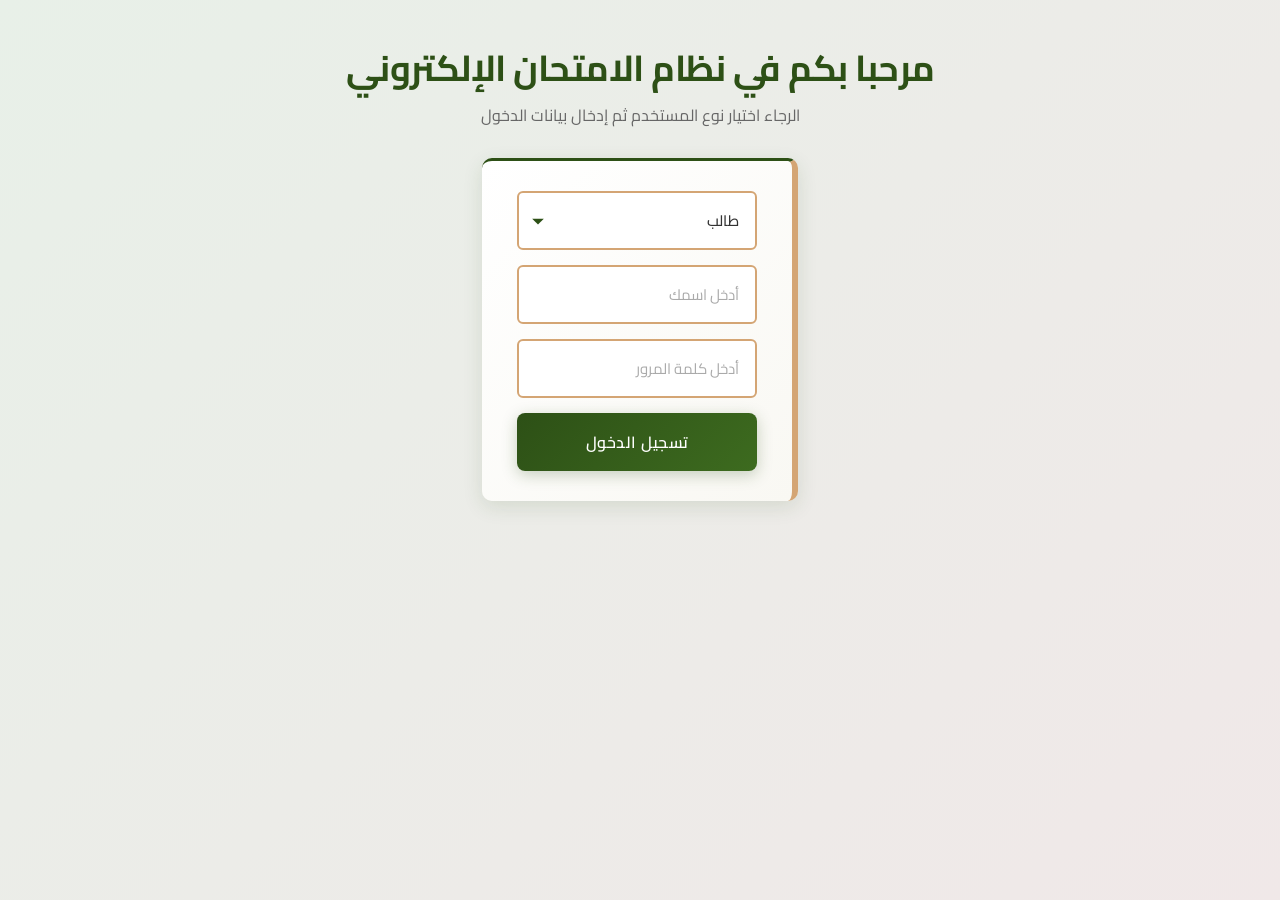
==== index.html @ 2025451b "Initial commit: Online Exam System Arabic RTL exam platform with three roles (Admin, Teacher, Studen" ====
<!DOCTYPE html>
<html lang="ar" dir="rtl">
<head>
    <meta charset="UTF-8">
    <meta name="viewport" content="width=device-width, initial-scale=1.0">
    <title>نظام الامتحان الإلكتروني</title>
    <link rel="preconnect" href="https://fonts.googleapis.com">
    <link href="https://fonts.googleapis.com/css2?family=Cairo:wght@400;600;700&display=swap" rel="stylesheet">
    <link rel="stylesheet" href="style.css">
    <script src="backend/api.js"></script>
</head>
<body>
    <h1 class="h1">مرحبا بكم في نظام الامتحان الإلكتروني</h1>
    <p class="paragraph">الرجاء اختيار نوع المستخدم ثم إدخال بيانات الدخول</p>
    <div class="dropdown-container">
        <select id="userType" class="dropdown-select dropdown-select-visible">
            <option value="طالب">طالب</option>
            <option value="مشرف">مشرف</option>
            <option value="معلم">معلم</option>
        </select>
        <br>
        <input id="userName" type="text" placeholder="أدخل اسمك" required class="name-input">
        <br>
        <input id="userPassword" type="password" placeholder="أدخل كلمة المرور" required class="password-input">
        <br>
        <button type="button" class="login-btn" onclick="login()">تسجيل الدخول</button>
    </div>
    <script>
        async function login() {
            const userType = document.getElementById('userType').value;
            const userName = document.getElementById('userName').value.trim();
            const userPassword = document.getElementById('userPassword').value;
            const btn = document.querySelector('.login-btn');

            if (!userName || !userPassword) {
                alert('الرجاء إدخال الاسم وكلمة المرور');
                return;
            }

            btn.textContent = 'جارٍ التحقق...';
            btn.disabled = true;

            try {
                const res = await API.login(userType, userName, userPassword);
                if (!res.success) {
                    alert(res.message || 'خطأ في تسجيل الدخول');
                    return;
                }

                localStorage.setItem('authToken',    res.data.token);
                localStorage.setItem('currentUser',  JSON.stringify(res.data.user));

                const role = res.data.user.role;
                if (role === 'admin')   { localStorage.setItem('adminLoggedIn', 'true'); window.location.href = 'admin.html'; }
                else if (role === 'teacher') window.location.href = 'teacher.html';
                else                         window.location.href = 'student2.html';

            } catch (e) {
                alert(e.message);
            } finally {
                btn.textContent = 'تسجيل الدخول';
                btn.disabled = false;
            }
        }
    </script>
</body>
</html>
---- style.css ----
/* ============================================================
   Online Exam System — Unified Stylesheet
   ============================================================ */

/* ── 1. CSS Variables + Reset ─────────────────────────────── */
:root {
  --green: #2d5016;
  --green-light: #3d6b1f;
  --green-bg: #eef3ea;
  --tan: #d4a574;
  --tan-dark: #c89560;
  --bg: linear-gradient(135deg, #e8f0e8 0%, #f0e8e8 100%);
  --card-bg: linear-gradient(135deg, #fff 0%, #f9f8f3 100%);
  --card-flat: #f9f8f3;
  --text: #2d2d2d;
  --text-light: #666;
  --text-muted: #999;
  --danger: #dc3545;
  --danger-dark: #c82333;
  --success: #28a745;
  --success-bg: #d4edda;
  --success-text: #155724;
  --danger-bg: #f8d7da;
  --danger-text: #721c24;
  --border: #eee;
  --radius-card: 10px;
  --radius-btn: 8px;
  --radius-input: 6px;
  --shadow: 0 6px 20px rgba(45, 80, 22, 0.12);
  --shadow-hover: 0 10px 30px rgba(45, 80, 22, 0.18);
  --shadow-btn: 0 4px 15px rgba(45, 80, 22, 0.25);
  --transition: all 0.3s ease;
}

*,
*::before,
*::after {
  box-sizing: border-box;
  margin: 0;
  padding: 0;
}

/* ── 2. Typography ────────────────────────────────────────── */
body {
  font-family: "Cairo", sans-serif;
  direction: rtl;
  background: var(--bg);
  background-attachment: fixed;
  min-height: 100vh;
  padding: 40px 20px;
  color: var(--text);
  line-height: 1.6;
}

h1, h2, h3, h4, h5, h6 {
  font-family: "Cairo", sans-serif;
  color: var(--green);
  font-weight: 700;
}

.h1 {
  text-align: center;
  font-size: 36px;
  margin-bottom: 5px;
  letter-spacing: -0.5px;
  color: var(--green);
}

.paragraph {
  font-size: 16px;
  color: var(--text-light);
  text-align: center;
  margin-bottom: 30px;
}

a {
  text-decoration: none;
  color: inherit;
}

/* ── 3. Layout ────────────────────────────────────────────── */
.container {
  width: 100%;
  max-width: 800px;
  margin: 0 auto;
  display: flex;
  flex-direction: column;
}

.box {
  max-width: 900px;
  width: 100%;
  margin: 0 auto 30px;
  padding: 30px 35px;
  background: var(--card-bg);
  border-radius: var(--radius-card);
  box-shadow: var(--shadow);
  border-right: 6px solid var(--tan);
  border-top: 3px solid var(--green);
  transition: var(--transition);
  overflow-x: auto;
}

.box:hover {
  box-shadow: var(--shadow-hover);
  transform: translateY(-3px);
}

.dropdown-container {
  margin: 30px auto;
  width: fit-content;
  padding: 30px 35px;
  background: var(--card-bg);
  border-radius: var(--radius-card);
  box-shadow: var(--shadow);
  border-right: 6px solid var(--tan);
  border-top: 3px solid var(--green);
  transition: var(--transition);
}

.dropdown-container:hover {
  box-shadow: var(--shadow-hover);
  transform: translateY(-3px);
}

.card {
  width: 80%;
  max-width: 900px;
  margin: 0 auto 30px;
  background: #fff;
  border-radius: 14px;
  padding: 40px;
  box-shadow: 0 20px 40px rgba(0, 0, 0, 0.1);
  border-right: 6px solid var(--tan);
}

.row {
  display: flex;
  gap: 12px;
  flex-wrap: wrap;
  margin-bottom: 15px;
  width: 100%;
}

.group {
  flex: 1;
  min-width: 150px;
}

h2 {
  color: var(--green);
  margin-top: 0;
  margin-bottom: 20px;
  font-weight: 600;
  font-size: 20px;
  border-bottom: 2px solid var(--tan);
  padding-bottom: 10px;
}

h3 {
  color: var(--green);
  font-size: 18px;
  margin: 0 0 16px;
}

/* ── 4. Form Elements ─────────────────────────────────────── */
label {
  display: block;
  margin-bottom: 6px;
  font-weight: 600;
  color: #333;
  font-size: 14px;
}

input,
select,
textarea {
  width: 100%;
  padding: 12px 15px;
  font-size: 15px;
  font-family: "Cairo", sans-serif;
  border: 2px solid var(--tan);
  border-radius: var(--radius-input);
  background-color: #fff;
  color: #333;
  transition: var(--transition);
}

input:hover,
select:hover,
textarea:hover {
  border-color: var(--green);
  box-shadow: 0 3px 10px rgba(212, 165, 116, 0.2);
}

input:focus,
select:focus,
textarea:focus {
  outline: none;
  border-color: var(--green);
  box-shadow: 0 0 12px rgba(45, 80, 22, 0.3);
}

input::placeholder,
textarea::placeholder {
  color: #aaa;
}

select {
  appearance: none;
  cursor: pointer;
  background-image: url("data:image/svg+xml,%3Csvg xmlns='http://www.w3.org/2000/svg' width='14' height='14' viewBox='0 0 12 12'%3E%3Cpath fill='%232d5016' d='M6 9L1 4h10z'/%3E%3C/svg%3E");
  background-repeat: no-repeat;
  background-position: left 12px center;
  padding-left: 40px;
}

select option {
  color: #333;
}

/* Login-page specific inputs */
.name-input,
.password-input {
  width: 240px;
  padding: 13px 16px;
  margin-bottom: 15px;
  font-size: 15px;
  border-radius: var(--radius-input);
  border: 2px solid var(--tan);
  background-color: #fff;
  color: #333;
  transition: var(--transition);
}

.dropdown-select {
  width: 100%;
  padding: 13px 16px;
  font-size: 15px;
  border: 2px solid var(--tan);
  border-radius: var(--radius-input);
  background-color: #fff;
  color: transparent;
  cursor: pointer;
  appearance: none;
  background-image: url("data:image/svg+xml,%3Csvg xmlns='http://www.w3.org/2000/svg' width='14' height='14' viewBox='0 0 12 12'%3E%3Cpath fill='%232d5016' d='M6 9L1 4h10z'/%3E%3C/svg%3E");
  background-repeat: no-repeat;
  background-position: left 12px center;
  padding-left: 40px;
  font-weight: 500;
  transition: var(--transition);
  margin-bottom: 15px;
}

.dropdown-select:hover {
  border-color: var(--green);
  background-color: var(--card-flat);
  box-shadow: 0 3px 10px rgba(212, 165, 116, 0.2);
}

.dropdown-select:focus {
  outline: none;
  border-color: var(--green);
  box-shadow: 0 0 12px rgba(45, 80, 22, 0.3);
  background-color: #fff;
  color: #333;
}

.dropdown-select option {
  color: #333;
}

.dropdown-select-visible {
  color: #333 !important;
}

.form-group {
  margin-bottom: 15px;
}

.form-section {
  margin-bottom: 20px;
}

/* ── 5. Buttons ───────────────────────────────────────────── */
.btn {
  padding: 12px 20px;
  font-size: 16px;
  font-weight: 600;
  font-family: "Cairo", sans-serif;
  border-radius: var(--radius-btn);
  border: none;
  background: linear-gradient(135deg, var(--green) 0%, var(--green-light) 100%);
  color: #fff;
  cursor: pointer;
  transition: var(--transition);
  box-shadow: var(--shadow-btn);
  letter-spacing: 0.5px;
  display: inline-block;
}

.btn:hover {
  background: linear-gradient(135deg, var(--green-light) 0%, var(--green) 100%);
  box-shadow: 0 6px 20px rgba(45, 80, 22, 0.35);
  transform: translateY(-2px);
}

.btn:active {
  transform: translateY(0);
  box-shadow: 0 2px 8px rgba(45, 80, 22, 0.25);
}

.btn.primary {
  display: block;
  margin: 30px auto 0;
}

.btn.ghost {
  background: #fff;
  border: 2px solid var(--tan);
  color: var(--green);
  box-shadow: none;
  margin-inline-start: 8px;
}

.btn.ghost:hover {
  background-color: var(--card-flat);
  border-color: var(--green);
  box-shadow: 0 3px 10px rgba(45, 80, 22, 0.12);
}

.btn.secondary {
  background: var(--tan);
  color: #fff;
}

.btn.delete {
  padding: 8px 14px;
  font-size: 13px;
  background: var(--danger);
  box-shadow: none;
}

.btn.delete:hover {
  background: var(--danger-dark);
  box-shadow: 0 3px 10px rgba(220, 53, 69, 0.3);
}

.btn.back {
  margin-top: 20px;
  padding: 10px 20px;
  font-size: 15px;
}

.login-btn {
  width: 240px;
  padding: 14px 20px;
  font-size: 16px;
  font-weight: 600;
  font-family: "Cairo", sans-serif;
  border-radius: var(--radius-btn);
  border: none;
  background: linear-gradient(135deg, var(--green) 0%, var(--green-light) 100%);
  color: #fff;
  cursor: pointer;
  transition: var(--transition);
  box-shadow: var(--shadow-btn);
  letter-spacing: 0.5px;
}

.login-btn:hover {
  background: linear-gradient(135deg, var(--green-light) 0%, var(--green) 100%);
  box-shadow: 0 6px 20px rgba(45, 80, 22, 0.35);
  transform: translateY(-2px);
}

.login-btn:active {
  transform: translateY(0);
  box-shadow: 0 2px 8px rgba(45, 80, 22, 0.25);
}

.action-btn {
  padding: 12px 30px;
  font-size: 15px;
  font-weight: 600;
  font-family: "Cairo", sans-serif;
  border-radius: var(--radius-btn);
  border: 2px solid var(--tan);
  background-color: #fff;
  color: var(--green);
  cursor: pointer;
  transition: var(--transition);
  letter-spacing: 0.3px;
}

.action-btn:active {
  transform: translateY(0);
}

.exam-btn {
  background-color: var(--tan);
  color: #fff;
}

.exam-btn:hover {
  background-color: var(--tan-dark);
  border-color: var(--green);
  box-shadow: 0 4px 12px rgba(212, 165, 116, 0.3);
  transform: translateY(-2px);
}

.result-btn {
  background-color: #fff;
  color: var(--green);
  border-color: var(--tan);
}

.result-btn:hover {
  background-color: var(--card-flat);
  border-color: var(--green);
  box-shadow: 0 4px 12px rgba(45, 80, 22, 0.15);
  transform: translateY(-2px);
}

.actions-container {
  display: flex;
  gap: 20px;
  justify-content: center;
  margin-top: 30px;
  flex-wrap: wrap;
}

.buttons-row {
  display: flex;
  gap: 8px;
  flex-wrap: wrap;
  margin-top: 15px;
}

.btn-small {
  padding: 8px 12px;
  font-size: 13px;
  background: var(--danger);
  color: #fff;
  border: none;
  border-radius: 5px;
  cursor: pointer;
  transition: var(--transition);
  font-family: "Cairo", sans-serif;
}

.btn-small:hover {
  background: var(--danger-dark);
}

/* ── 6. Tables ────────────────────────────────────────────── */
table {
  width: 100%;
  border-collapse: collapse;
  margin-top: 15px;
  font-size: 14px;
}

th,
td {
  padding: 10px 8px;
  text-align: right;
  border-bottom: 1px solid var(--border);
  color: #333;
  word-wrap: break-word;
}

th {
  background: var(--card-flat);
  color: var(--green);
  font-weight: 600;
  border-bottom: 2px solid var(--tan);
  font-size: 13px;
}

tbody tr:hover {
  background: #f4f9f0;
}

tbody tr:nth-child(even) {
  background: #fafaf7;
}

tbody tr:nth-child(even):hover {
  background: #f4f9f0;
}

/* ── 7. Components ────────────────────────────────────────── */

/* Status badges */
.status {
  padding: 6px 12px;
  border-radius: 20px;
  font-size: 12px;
  font-weight: 600;
  display: inline-block;
}

.status.active {
  background: var(--success-bg);
  color: var(--success-text);
}

.status.inactive {
  background: var(--danger-bg);
  color: var(--danger-text);
}

/* Messages */
.msg {
  padding: 12px;
  border-radius: var(--radius-input);
  margin: 15px 0;
  display: none;
  font-size: 14px;
  font-weight: 500;
  border-right: 4px solid;
}

.msg.success {
  background: var(--success-bg);
  color: var(--success-text);
  border-right-color: var(--success);
}

.msg.error {
  background: var(--danger-bg);
  color: var(--danger-text);
  border-right-color: var(--danger);
}

.notice {
  display: none;
  padding: 10px;
  border-radius: var(--radius-input);
  font-size: 14px;
  font-weight: 600;
  margin-top: 12px;
}

/* Question items (teacher.html builder) */
.question-item {
  background-color: var(--card-flat);
  padding: 15px;
  border-radius: var(--radius-input);
  border-right: 4px solid var(--tan);
  margin-bottom: 15px;
}

.question-item p {
  margin: 8px 0;
  color: #333;
  font-size: 14px;
  text-align: right;
}

.question-item ul {
  margin: 10px 0;
  padding-right: 20px;
  list-style-position: inside;
}

.question-item li {
  color: #555;
  font-size: 14px;
  margin: 5px 0;
}

/* Question display (add-questions.html) */
.question-display {
  background-color: var(--card-flat);
  padding: 18px;
  border-radius: 8px;
  border-right: 5px solid var(--green);
  margin-bottom: 15px;
  box-shadow: 0 2px 8px rgba(0, 0, 0, 0.08);
}

.question-display .q-number {
  color: var(--green);
  font-weight: 700;
  font-size: 16px;
  margin-bottom: 8px;
}

.question-display .q-text {
  color: #333;
  margin: 8px 0;
  line-height: 1.6;
}

.question-display .q-type {
  color: var(--text-light);
  font-size: 13px;
  margin: 8px 0;
}

.question-display .q-answer {
  background: #fff;
  padding: 10px 12px;
  border-radius: var(--radius-input);
  margin: 10px 0;
  border-right: 3px solid var(--green);
}

.question-display .answer-label {
  color: var(--green);
  font-weight: 600;
  font-size: 14px;
}

.question-display .answer-value {
  color: #333;
  margin-top: 4px;
}

/* Score circle (results.html) */
.result-box {
  max-width: 500px;
  margin: 40px auto;
  text-align: center;
}

.score-circle {
  width: 160px;
  height: 160px;
  border-radius: 50%;
  border: 8px solid var(--green);
  display: flex;
  flex-direction: column;
  align-items: center;
  justify-content: center;
  margin: 30px auto;
  background: var(--card-flat);
}

.score-percent {
  font-size: 42px;
  font-weight: 700;
  color: var(--green);
}

.score-fraction {
  font-size: 16px;
  color: var(--text-light);
  margin-top: 4px;
}

.badge {
  display: inline-block;
  padding: 8px 24px;
  border-radius: 20px;
  font-size: 18px;
  font-weight: 700;
  margin: 10px 0 20px;
}

.badge.pass {
  background: var(--success-bg);
  color: var(--success-text);
}

.badge.fail {
  background: var(--danger-bg);
  color: var(--danger-text);
}

.meta {
  color: #555;
  font-size: 15px;
  margin: 6px 0;
}

/* Timer (go to exam.html) */
#timer {
  font-size: 18px;
  color: var(--green);
  font-weight: 600;
  margin-bottom: 20px;
  text-align: center;
}

/* Video preview (go to exam.html) */
#videoPreview {
  width: 160px;
  height: 120px;
  position: fixed;
  top: 10px;
  left: 10px;
  border: 2px solid var(--green);
  border-radius: var(--radius-input);
  z-index: 1000;
}

/* Warning banner (go to exam.html) */
#warnBanner {
  display: none;
  position: fixed;
  top: 0;
  left: 0;
  right: 0;
  z-index: 9999;
  background: var(--danger);
  color: #fff;
  text-align: center;
  font-size: 18px;
  font-weight: 700;
  padding: 14px;
  letter-spacing: 0.5px;
}

/* Student count label */
.student-count {
  color: var(--green);
  font-weight: 600;
  font-size: 16px;
  margin-bottom: 15px;
}

/* Question form (teacher.html) */
.question-form {
  background-color: var(--card-flat);
  padding: 20px;
  border-radius: 8px;
  margin-bottom: 20px;
}

/* Teacher container */
.teacher-container {
  max-width: 700px;
}

/* Questions list */
#questionsList {
  list-style: none;
  padding: 0;
  margin-top: 20px;
}

.list {
  margin-top: 15px;
}

/* Horizontal rule */
hr {
  border: none;
  height: 1px;
  background: #ddd;
  margin: 30px 0;
}

/* ── 8. Page-Specific ─────────────────────────────────────── */

/* Admin grid (admin.html) */
.admin-container {
  max-width: 1000px;
  margin: 0 auto;
}

.admin-grid {
  display: grid;
  grid-template-columns: repeat(auto-fit, minmax(280px, 1fr));
  gap: 25px;
  margin-bottom: 40px;
}

.admin-card {
  background: var(--card-bg);
  padding: 30px;
  border-radius: var(--radius-card);
  box-shadow: var(--shadow);
  border-right: 6px solid var(--tan);
  border-top: 3px solid var(--green);
  transition: var(--transition);
  text-align: center;
  cursor: pointer;
}

.admin-card:hover {
  box-shadow: var(--shadow-hover);
  transform: translateY(-5px);
}

.admin-card h2 {
  font-size: 22px;
  margin: 15px 0 10px;
  border-bottom: none;
  padding-bottom: 0;
}

.admin-card p {
  color: var(--text-light);
  font-size: 14px;
  margin: 0 0 20px;
  text-align: center;
}

.admin-card .icon {
  font-size: 48px;
  margin: 10px 0;
}

.admin-card .btn {
  width: 100%;
  padding: 12px;
}

/* Exam info banner (manage-exams.html) */
.exam-info-banner {
  background: var(--green-bg);
  padding: 12px 16px;
  border-radius: 8px;
  margin-bottom: 16px;
  font-size: 14px;
  color: var(--green);
  font-weight: 600;
}

/* Session log entry (mange-user.html) */
.log-entry {
  background: var(--card-flat);
  border-right: 4px solid var(--green);
  border-radius: 8px;
  padding: 16px;
  margin-bottom: 14px;
}

.log-entry-header {
  display: flex;
  justify-content: space-between;
  flex-wrap: wrap;
  gap: 8px;
}

.log-entry-details {
  margin-top: 10px;
  font-size: 14px;
  display: flex;
  gap: 24px;
  flex-wrap: wrap;
}

/* ── 9. Utilities ─────────────────────────────────────────── */
.hidden {
  display: none;
}

.center {
  text-align: center;
}

/* ── 10. Responsive ───────────────────────────────────────── */
@media (max-width: 768px) {
  body {
    padding: 20px 12px;
  }

  .h1 {
    font-size: 28px;
  }

  .box {
    padding: 20px 18px;
  }

  .card {
    width: 95%;
    padding: 25px;
  }

  .dropdown-container {
    padding: 20px 18px;
    margin: 20px auto;
  }

  .name-input,
  .password-input,
  .login-btn {
    width: 100%;
  }

  .row {
    flex-direction: column;
  }

  .group {
    min-width: 100%;
  }

  .actions-container {
    flex-direction: column;
    align-items: center;
  }

  .action-btn {
    width: 100%;
    max-width: 280px;
  }

  .admin-grid {
    grid-template-columns: 1fr;
    gap: 16px;
  }

  table {
    font-size: 12px;
  }

  th,
  td {
    padding: 8px 4px;
  }

  .buttons-row {
    justify-content: center;
  }

  .score-circle {
    width: 130px;
    height: 130px;
  }

  .score-percent {
    font-size: 34px;
  }
}
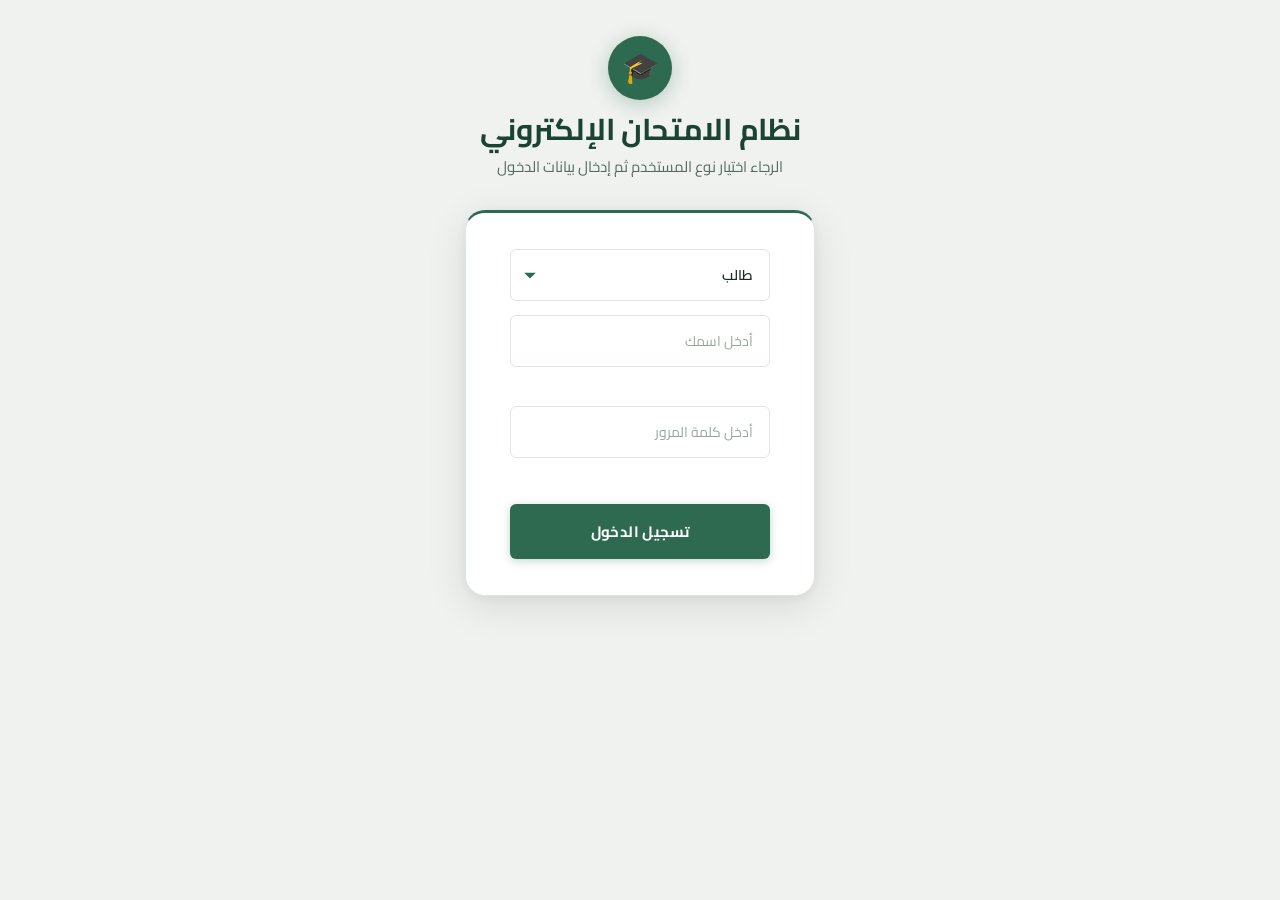
==== commit d87ef319: "Improve overall UI and fix teacher.html tab bugs UI redesign (style.css, index.html, admin.html, stu" ====
--- a/index.html
+++ b/index.html
@@ -1,67 +1,96 @@
-<!DOCTYPE html>
-<html lang="ar" dir="rtl">
-<head>
-    <meta charset="UTF-8">
-    <meta name="viewport" content="width=device-width, initial-scale=1.0">
-    <title>نظام الامتحان الإلكتروني</title>
-    <link rel="preconnect" href="https://fonts.googleapis.com">
-    <link href="https://fonts.googleapis.com/css2?family=Cairo:wght@400;600;700&display=swap" rel="stylesheet">
-    <link rel="stylesheet" href="style.css">
-    <script src="backend/api.js"></script>
-</head>
-<body>
-    <h1 class="h1">مرحبا بكم في نظام الامتحان الإلكتروني</h1>
-    <p class="paragraph">الرجاء اختيار نوع المستخدم ثم إدخال بيانات الدخول</p>
-    <div class="dropdown-container">
-        <select id="userType" class="dropdown-select dropdown-select-visible">
-            <option value="طالب">طالب</option>
-            <option value="مشرف">مشرف</option>
-            <option value="معلم">معلم</option>
-        </select>
-        <br>
-        <input id="userName" type="text" placeholder="أدخل اسمك" required class="name-input">
-        <br>
-        <input id="userPassword" type="password" placeholder="أدخل كلمة المرور" required class="password-input">
-        <br>
-        <button type="button" class="login-btn" onclick="login()">تسجيل الدخول</button>
-    </div>
-    <script>
-        async function login() {
-            const userType = document.getElementById('userType').value;
-            const userName = document.getElementById('userName').value.trim();
-            const userPassword = document.getElementById('userPassword').value;
-            const btn = document.querySelector('.login-btn');
-
-            if (!userName || !userPassword) {
-                alert('الرجاء إدخال الاسم وكلمة المرور');
-                return;
-            }
-
-            btn.textContent = 'جارٍ التحقق...';
-            btn.disabled = true;
-
-            try {
-                const res = await API.login(userType, userName, userPassword);
-                if (!res.success) {
-                    alert(res.message || 'خطأ في تسجيل الدخول');
-                    return;
-                }
-
-                localStorage.setItem('authToken',    res.data.token);
-                localStorage.setItem('currentUser',  JSON.stringify(res.data.user));
-
-                const role = res.data.user.role;
-                if (role === 'admin')   { localStorage.setItem('adminLoggedIn', 'true'); window.location.href = 'admin.html'; }
-                else if (role === 'teacher') window.location.href = 'teacher.html';
-                else                         window.location.href = 'student2.html';
-
-            } catch (e) {
-                alert(e.message);
-            } finally {
-                btn.textContent = 'تسجيل الدخول';
-                btn.disabled = false;
-            }
-        }
-    </script>
-</body>
-</html>
+<!DOCTYPE html>
+<html lang="ar" dir="rtl">
+<head>
+    <meta charset="UTF-8">
+    <meta name="viewport" content="width=device-width, initial-scale=1.0">
+    <title>نظام الامتحان الإلكتروني</title>
+    <link rel="preconnect" href="https://fonts.googleapis.com">
+    <link href="https://fonts.googleapis.com/css2?family=Cairo:wght@400;600;700&display=swap" rel="stylesheet">
+    <link rel="stylesheet" href="style.css">
+    <script src="backend/api.js"></script>
+</head>
+<body>
+    <!-- First-run seed notification (shown once, auto-hides) -->
+    <div id="seedBanner" style="display:none;background:#d4edda;color:#155724;border:1px solid #c3e6cb;
+         border-radius:8px;padding:14px 20px;margin:0 auto 18px;max-width:480px;
+         font-size:15px;text-align:center;line-height:1.6">
+      ✅ <strong>تم إعداد قاعدة البيانات تلقائياً</strong><br>
+      تم إنشاء الجداول وإضافة بيانات تجريبية. يمكنك تسجيل الدخول الآن.
+    </div>
+
+    <div class="brand-header">
+      <div class="brand-icon">🎓</div>
+      <h1 class="h1">نظام الامتحان الإلكتروني</h1>
+      <p class="paragraph">الرجاء اختيار نوع المستخدم ثم إدخال بيانات الدخول</p>
+    </div>
+    <div class="dropdown-container">
+        <select id="userType" class="dropdown-select dropdown-select-visible">
+            <option value="طالب">طالب</option>
+            <option value="مشرف">مشرف (أدمن)</option>
+            <option value="معلم">معلم</option>
+        </select>
+        <br>
+        <input id="userName" type="text" placeholder="أدخل اسمك" required class="name-input">
+        <br>
+        <input id="userPassword" type="password" placeholder="أدخل كلمة المرور" required class="password-input">
+        <br>
+        <button type="button" class="login-btn" onclick="login()">تسجيل الدخول</button>
+    </div>
+    <script>
+        // Auto-initialise DB on first visit; disable login until ready
+        (async function initDB() {
+            const btn = document.querySelector('.login-btn');
+            btn.disabled = true;
+            btn.textContent = 'جارٍ التهيئة...';
+            try {
+                const res = await fetch('backend/init.php').then(r => r.json());
+                if (res && res.seeded) {
+                    const banner = document.getElementById('seedBanner');
+                    banner.style.display = 'block';
+                    setTimeout(() => { banner.style.opacity = '0'; banner.style.transition = 'opacity 1s'; }, 5000);
+                    setTimeout(() => { banner.style.display = 'none'; }, 6100);
+                }
+            } catch (_) { /* server not reachable — leave button disabled */ }
+            btn.disabled = false;
+            btn.textContent = 'تسجيل الدخول';
+        })();
+
+        async function login() {
+            const userType = document.getElementById('userType').value;
+            const userName = document.getElementById('userName').value.trim();
+            const userPassword = document.getElementById('userPassword').value;
+            const btn = document.querySelector('.login-btn');
+
+            if (!userName || !userPassword) {
+                alert('الرجاء إدخال الاسم وكلمة المرور');
+                return;
+            }
+
+            btn.textContent = 'جارٍ التحقق...';
+            btn.disabled = true;
+
+            try {
+                const res = await API.login(userType, userName, userPassword);
+                if (!res.success) {
+                    alert(res.message || 'خطأ في تسجيل الدخول');
+                    return;
+                }
+
+                localStorage.setItem('authToken',    res.data.token);
+                localStorage.setItem('currentUser',  JSON.stringify(res.data.user));
+
+                const role = res.data.user.role;
+                if (role === 'admin')           { localStorage.setItem('adminLoggedIn', 'true'); window.location.href = 'admin.html'; }
+                else if (role === 'teacher')    window.location.href = 'teacher.html';
+                else                            window.location.href = 'student2.html';
+
+            } catch (e) {
+                alert(e.message);
+            } finally {
+                btn.textContent = 'تسجيل الدخول';
+                btn.disabled = false;
+            }
+        }
+    </script>
+</body>
+</html>
--- a/style.css
+++ b/style.css
@@ -1,144 +1,165 @@
 /* ============================================================
-   Online Exam System — Unified Stylesheet
+   Online Exam System — Stylesheet v2
+   Clean, modern academic design with Cairo Arabic font
    ============================================================ */
 
-/* ── 1. CSS Variables + Reset ─────────────────────────────── */
+/* ── 1. Design Tokens ─────────────────────────────────────── */
 :root {
-  --green: #2d5016;
-  --green-light: #3d6b1f;
-  --green-bg: #eef3ea;
-  --tan: #d4a574;
-  --tan-dark: #c89560;
-  --bg: linear-gradient(135deg, #e8f0e8 0%, #f0e8e8 100%);
-  --card-bg: linear-gradient(135deg, #fff 0%, #f9f8f3 100%);
-  --card-flat: #f9f8f3;
-  --text: #2d2d2d;
-  --text-light: #666;
-  --text-muted: #999;
-  --danger: #dc3545;
-  --danger-dark: #c82333;
-  --success: #28a745;
-  --success-bg: #d4edda;
-  --success-text: #155724;
-  --danger-bg: #f8d7da;
-  --danger-text: #721c24;
-  --border: #eee;
-  --radius-card: 10px;
-  --radius-btn: 8px;
-  --radius-input: 6px;
-  --shadow: 0 6px 20px rgba(45, 80, 22, 0.12);
-  --shadow-hover: 0 10px 30px rgba(45, 80, 22, 0.18);
-  --shadow-btn: 0 4px 15px rgba(45, 80, 22, 0.25);
-  --transition: all 0.3s ease;
-}
-
-*,
-*::before,
-*::after {
+  /* Brand */
+  --green:        #2d6a4f;
+  --green-light:  #40916c;
+  --green-deep:   #1b4332;
+  --green-bg:     #d8f3dc;
+  --green-tint:   #f0f8f2;
+  --accent:       #74c69d;
+
+  /* Surfaces */
+  --bg:           #f0f2f0;
+  --surface:      #ffffff;
+  --surface-alt:  #f7faf8;
+
+  /* Text */
+  --text:         #1c2b22;
+  --text-light:   #556b5d;
+  --text-muted:   #96a89c;
+
+  /* Borders */
+  --border:       #dde6e0;
+  --border-strong:#b8cec0;
+
+  /* Semantic — success */
+  --success:        #2e7d32;
+  --success-bg:     #e8f5e9;
+  --success-text:   #1b5e20;
+  --success-border: #a5d6a7;
+
+  /* Semantic — danger */
+  --danger:        #d32f2f;
+  --danger-dark:   #b71c1c;
+  --danger-bg:     #fdecea;
+  --danger-text:   #b71c1c;
+  --danger-border: #f5c6c6;
+
+  /* Radii */
+  --radius-sm:   6px;
+  --radius:      12px;
+  --radius-lg:   20px;
+  --radius-pill: 999px;
+
+  /* Shadows */
+  --shadow-xs:  0 1px 3px rgba(0,0,0,.06);
+  --shadow-sm:  0 2px 10px rgba(0,0,0,.07), 0 1px 3px rgba(0,0,0,.04);
+  --shadow:     0 4px 24px rgba(0,0,0,.08), 0 1px 6px rgba(0,0,0,.04);
+  --shadow-lg:  0 10px 40px rgba(0,0,0,.10), 0 2px 10px rgba(0,0,0,.05);
+  --shadow-btn: 0 2px 10px rgba(45,106,79,.28);
+
+  --transition:      all 0.2s ease;
+  --transition-slow: all 0.3s ease;
+}
+
+/* ── 2. Reset ──────────────────────────────────────────────── */
+*, *::before, *::after {
   box-sizing: border-box;
   margin: 0;
   padding: 0;
 }
 
-/* ── 2. Typography ────────────────────────────────────────── */
+/* ── 3. Base ───────────────────────────────────────────────── */
 body {
   font-family: "Cairo", sans-serif;
   direction: rtl;
   background: var(--bg);
-  background-attachment: fixed;
   min-height: 100vh;
-  padding: 40px 20px;
+  padding: 36px 20px 60px;
   color: var(--text);
-  line-height: 1.6;
+  line-height: 1.65;
+  font-size: 15px;
 }
 
 h1, h2, h3, h4, h5, h6 {
   font-family: "Cairo", sans-serif;
-  color: var(--green);
-  font-weight: 700;
-}
-
+  color: var(--green-deep);
+  font-weight: 700;
+  line-height: 1.3;
+}
+
+a { text-decoration: none; color: inherit; }
+
+/* ── 4. Page heading ───────────────────────────────────────── */
 .h1 {
   text-align: center;
-  font-size: 36px;
-  margin-bottom: 5px;
-  letter-spacing: -0.5px;
-  color: var(--green);
+  font-size: 30px;
+  margin-bottom: 6px;
+  color: var(--green-deep);
+  letter-spacing: -0.3px;
 }
 
 .paragraph {
-  font-size: 16px;
+  font-size: 15px;
   color: var(--text-light);
   text-align: center;
   margin-bottom: 30px;
 }
 
-a {
-  text-decoration: none;
-  color: inherit;
-}
-
-/* ── 3. Layout ────────────────────────────────────────────── */
+/* ── 5. Layout containers ──────────────────────────────────── */
 .container {
   width: 100%;
-  max-width: 800px;
+  max-width: 820px;
   margin: 0 auto;
   display: flex;
   flex-direction: column;
 }
 
 .box {
-  max-width: 900px;
+  max-width: 920px;
   width: 100%;
-  margin: 0 auto 30px;
-  padding: 30px 35px;
-  background: var(--card-bg);
-  border-radius: var(--radius-card);
+  margin: 0 auto 26px;
+  padding: 28px 32px;
+  background: var(--surface);
+  border-radius: var(--radius);
   box-shadow: var(--shadow);
-  border-right: 6px solid var(--tan);
+  border: 1px solid var(--border);
   border-top: 3px solid var(--green);
   transition: var(--transition);
   overflow-x: auto;
 }
 
 .box:hover {
-  box-shadow: var(--shadow-hover);
-  transform: translateY(-3px);
+  box-shadow: var(--shadow-lg);
+  transform: translateY(-2px);
 }
 
 .dropdown-container {
-  margin: 30px auto;
+  margin: 24px auto;
   width: fit-content;
-  padding: 30px 35px;
-  background: var(--card-bg);
-  border-radius: var(--radius-card);
-  box-shadow: var(--shadow);
-  border-right: 6px solid var(--tan);
+  min-width: 300px;
+  padding: 36px 44px;
+  background: var(--surface);
+  border-radius: var(--radius-lg);
+  box-shadow: var(--shadow-lg);
+  border: 1px solid var(--border);
   border-top: 3px solid var(--green);
   transition: var(--transition);
-}
-
-.dropdown-container:hover {
-  box-shadow: var(--shadow-hover);
-  transform: translateY(-3px);
+  text-align: center;
 }
 
 .card {
-  width: 80%;
+  width: 90%;
   max-width: 900px;
-  margin: 0 auto 30px;
-  background: #fff;
-  border-radius: 14px;
-  padding: 40px;
-  box-shadow: 0 20px 40px rgba(0, 0, 0, 0.1);
-  border-right: 6px solid var(--tan);
+  margin: 0 auto 28px;
+  background: var(--surface);
+  border-radius: var(--radius);
+  padding: 34px;
+  box-shadow: var(--shadow);
+  border: 1px solid var(--border);
+  border-top: 3px solid var(--green);
 }
 
 .row {
   display: flex;
-  gap: 12px;
+  gap: 14px;
   flex-wrap: wrap;
-  margin-bottom: 15px;
+  margin-bottom: 16px;
   width: 100%;
 }
 
@@ -147,28 +168,29 @@
   min-width: 150px;
 }
 
+/* ── 6. Headings inside boxes ──────────────────────────────── */
 h2 {
-  color: var(--green);
+  color: var(--green-deep);
   margin-top: 0;
   margin-bottom: 20px;
-  font-weight: 600;
-  font-size: 20px;
-  border-bottom: 2px solid var(--tan);
-  padding-bottom: 10px;
+  font-weight: 700;
+  font-size: 18px;
+  padding-bottom: 12px;
+  border-bottom: 2px solid var(--green-bg);
 }
 
 h3 {
   color: var(--green);
-  font-size: 18px;
-  margin: 0 0 16px;
-}
-
-/* ── 4. Form Elements ─────────────────────────────────────── */
+  font-size: 16px;
+  margin: 0 0 14px;
+}
+
+/* ── 7. Form elements ──────────────────────────────────────── */
 label {
   display: block;
   margin-bottom: 6px;
   font-weight: 600;
-  color: #333;
+  color: var(--text);
   font-size: 14px;
 }
 
@@ -176,252 +198,215 @@
 select,
 textarea {
   width: 100%;
-  padding: 12px 15px;
-  font-size: 15px;
+  padding: 11px 14px;
+  font-size: 14px;
   font-family: "Cairo", sans-serif;
-  border: 2px solid var(--tan);
-  border-radius: var(--radius-input);
-  background-color: #fff;
-  color: #333;
+  border: 1.5px solid var(--border);
+  border-radius: var(--radius-sm);
+  background: var(--surface);
+  color: var(--text);
   transition: var(--transition);
-}
-
-input:hover,
-select:hover,
-textarea:hover {
+  outline: none;
+}
+
+input:hover, select:hover, textarea:hover {
+  border-color: var(--accent);
+}
+
+input:focus, select:focus, textarea:focus {
   border-color: var(--green);
-  box-shadow: 0 3px 10px rgba(212, 165, 116, 0.2);
-}
-
-input:focus,
-select:focus,
-textarea:focus {
-  outline: none;
-  border-color: var(--green);
-  box-shadow: 0 0 12px rgba(45, 80, 22, 0.3);
-}
-
-input::placeholder,
-textarea::placeholder {
-  color: #aaa;
+  box-shadow: 0 0 0 3px rgba(45,106,79,.12);
+}
+
+input::placeholder, textarea::placeholder {
+  color: var(--text-muted);
 }
 
 select {
   appearance: none;
   cursor: pointer;
-  background-image: url("data:image/svg+xml,%3Csvg xmlns='http://www.w3.org/2000/svg' width='14' height='14' viewBox='0 0 12 12'%3E%3Cpath fill='%232d5016' d='M6 9L1 4h10z'/%3E%3C/svg%3E");
+  background-image: url("data:image/svg+xml,%3Csvg xmlns='http://www.w3.org/2000/svg' width='14' height='14' viewBox='0 0 12 12'%3E%3Cpath fill='%232d6a4f' d='M6 9L1 4h10z'/%3E%3C/svg%3E");
   background-repeat: no-repeat;
   background-position: left 12px center;
-  padding-left: 40px;
-}
-
-select option {
-  color: #333;
-}
-
-/* Login-page specific inputs */
+  padding-left: 36px;
+}
+
+select option { color: var(--text); }
+
+/* Login page inputs */
 .name-input,
 .password-input {
-  width: 240px;
-  padding: 13px 16px;
-  margin-bottom: 15px;
-  font-size: 15px;
-  border-radius: var(--radius-input);
-  border: 2px solid var(--tan);
-  background-color: #fff;
-  color: #333;
+  width: 260px;
+  padding: 12px 16px;
+  margin-bottom: 14px;
+  font-size: 14px;
+  font-family: "Cairo", sans-serif;
+  border-radius: var(--radius-sm);
+  border: 1.5px solid var(--border);
+  background: var(--surface);
+  color: var(--text);
   transition: var(--transition);
+  outline: none;
+  display: block;
+  margin-left: auto;
+  margin-right: auto;
+}
+
+.name-input:focus, .password-input:focus {
+  border-color: var(--green);
+  box-shadow: 0 0 0 3px rgba(45,106,79,.12);
 }
 
 .dropdown-select {
   width: 100%;
-  padding: 13px 16px;
-  font-size: 15px;
-  border: 2px solid var(--tan);
-  border-radius: var(--radius-input);
-  background-color: #fff;
+  padding: 12px 16px;
+  font-size: 14px;
+  font-family: "Cairo", sans-serif;
+  border: 1.5px solid var(--border);
+  border-radius: var(--radius-sm);
+  background: var(--surface);
   color: transparent;
   cursor: pointer;
   appearance: none;
-  background-image: url("data:image/svg+xml,%3Csvg xmlns='http://www.w3.org/2000/svg' width='14' height='14' viewBox='0 0 12 12'%3E%3Cpath fill='%232d5016' d='M6 9L1 4h10z'/%3E%3C/svg%3E");
+  background-image: url("data:image/svg+xml,%3Csvg xmlns='http://www.w3.org/2000/svg' width='14' height='14' viewBox='0 0 12 12'%3E%3Cpath fill='%232d6a4f' d='M6 9L1 4h10z'/%3E%3C/svg%3E");
   background-repeat: no-repeat;
   background-position: left 12px center;
-  padding-left: 40px;
-  font-weight: 500;
+  padding-left: 36px;
+  font-weight: 600;
   transition: var(--transition);
-  margin-bottom: 15px;
-}
-
-.dropdown-select:hover {
+  margin-bottom: 14px;
+  outline: none;
+}
+
+.dropdown-select:focus {
   border-color: var(--green);
-  background-color: var(--card-flat);
-  box-shadow: 0 3px 10px rgba(212, 165, 116, 0.2);
-}
-
-.dropdown-select:focus {
-  outline: none;
-  border-color: var(--green);
-  box-shadow: 0 0 12px rgba(45, 80, 22, 0.3);
-  background-color: #fff;
-  color: #333;
-}
-
-.dropdown-select option {
-  color: #333;
-}
-
-.dropdown-select-visible {
-  color: #333 !important;
-}
-
-.form-group {
-  margin-bottom: 15px;
-}
-
-.form-section {
-  margin-bottom: 20px;
-}
-
-/* ── 5. Buttons ───────────────────────────────────────────── */
+  box-shadow: 0 0 0 3px rgba(45,106,79,.12);
+  background-color: var(--surface);
+  color: var(--text);
+}
+
+.dropdown-select option { color: var(--text); }
+.dropdown-select-visible { color: var(--text) !important; }
+
+.form-group { margin-bottom: 16px; }
+.form-section { margin-bottom: 22px; }
+
+/* ── 8. Buttons ────────────────────────────────────────────── */
 .btn {
-  padding: 12px 20px;
-  font-size: 16px;
-  font-weight: 600;
+  padding: 10px 20px;
+  font-size: 14px;
+  font-weight: 700;
   font-family: "Cairo", sans-serif;
-  border-radius: var(--radius-btn);
+  border-radius: var(--radius-sm);
   border: none;
-  background: linear-gradient(135deg, var(--green) 0%, var(--green-light) 100%);
+  background: var(--green);
   color: #fff;
   cursor: pointer;
   transition: var(--transition);
   box-shadow: var(--shadow-btn);
-  letter-spacing: 0.5px;
-  display: inline-block;
+  letter-spacing: 0.3px;
+  display: inline-flex;
+  align-items: center;
+  gap: 6px;
 }
 
 .btn:hover {
-  background: linear-gradient(135deg, var(--green-light) 0%, var(--green) 100%);
-  box-shadow: 0 6px 20px rgba(45, 80, 22, 0.35);
-  transform: translateY(-2px);
+  background: var(--green-light);
+  box-shadow: 0 4px 18px rgba(45,106,79,.38);
+  transform: translateY(-1px);
 }
 
 .btn:active {
   transform: translateY(0);
-  box-shadow: 0 2px 8px rgba(45, 80, 22, 0.25);
+  box-shadow: var(--shadow-xs);
+}
+
+.btn:disabled {
+  opacity: .6;
+  cursor: not-allowed;
+  transform: none;
 }
 
 .btn.primary {
   display: block;
-  margin: 30px auto 0;
+  width: fit-content;
+  margin: 28px auto 0;
+  padding: 13px 36px;
+  font-size: 15px;
 }
 
 .btn.ghost {
-  background: #fff;
-  border: 2px solid var(--tan);
+  background: var(--surface);
+  border: 1.5px solid var(--border);
   color: var(--green);
+  box-shadow: var(--shadow-xs);
+}
+
+.btn.ghost:hover {
+  background: var(--green-tint);
+  border-color: var(--green);
+  box-shadow: var(--shadow-sm);
+}
+
+.btn.secondary {
+  background: var(--accent);
+  color: #fff;
+}
+
+.btn.delete {
+  padding: 7px 14px;
+  font-size: 13px;
+  background: var(--danger-bg);
+  color: var(--danger-text);
+  border: 1px solid var(--danger-border);
   box-shadow: none;
-  margin-inline-start: 8px;
-}
-
-.btn.ghost:hover {
-  background-color: var(--card-flat);
-  border-color: var(--green);
-  box-shadow: 0 3px 10px rgba(45, 80, 22, 0.12);
-}
-
-.btn.secondary {
-  background: var(--tan);
+}
+
+.btn.delete:hover {
+  background: var(--danger);
   color: #fff;
-}
-
-.btn.delete {
-  padding: 8px 14px;
-  font-size: 13px;
-  background: var(--danger);
-  box-shadow: none;
-}
-
-.btn.delete:hover {
-  background: var(--danger-dark);
-  box-shadow: 0 3px 10px rgba(220, 53, 69, 0.3);
+  border-color: var(--danger);
+  box-shadow: 0 3px 10px rgba(211,47,47,.25);
 }
 
 .btn.back {
-  margin-top: 20px;
-  padding: 10px 20px;
+  margin-top: 18px;
+  padding: 10px 22px;
+}
+
+/* ── 9. Login button ───────────────────────────────────────── */
+.login-btn {
+  width: 260px;
+  padding: 13px 20px;
   font-size: 15px;
-}
-
-.login-btn {
-  width: 240px;
-  padding: 14px 20px;
-  font-size: 16px;
-  font-weight: 600;
+  font-weight: 700;
   font-family: "Cairo", sans-serif;
-  border-radius: var(--radius-btn);
+  border-radius: var(--radius-sm);
   border: none;
-  background: linear-gradient(135deg, var(--green) 0%, var(--green-light) 100%);
+  background: var(--green);
   color: #fff;
   cursor: pointer;
   transition: var(--transition);
   box-shadow: var(--shadow-btn);
-  letter-spacing: 0.5px;
+  letter-spacing: 0.4px;
+  margin-top: 8px;
 }
 
 .login-btn:hover {
-  background: linear-gradient(135deg, var(--green-light) 0%, var(--green) 100%);
-  box-shadow: 0 6px 20px rgba(45, 80, 22, 0.35);
+  background: var(--green-light);
+  box-shadow: 0 6px 22px rgba(45,106,79,.38);
   transform: translateY(-2px);
 }
 
-.login-btn:active {
-  transform: translateY(0);
-  box-shadow: 0 2px 8px rgba(45, 80, 22, 0.25);
-}
-
-.action-btn {
-  padding: 12px 30px;
-  font-size: 15px;
-  font-weight: 600;
-  font-family: "Cairo", sans-serif;
-  border-radius: var(--radius-btn);
-  border: 2px solid var(--tan);
-  background-color: #fff;
-  color: var(--green);
-  cursor: pointer;
-  transition: var(--transition);
-  letter-spacing: 0.3px;
-}
-
-.action-btn:active {
-  transform: translateY(0);
-}
-
-.exam-btn {
-  background-color: var(--tan);
-  color: #fff;
-}
-
-.exam-btn:hover {
-  background-color: var(--tan-dark);
-  border-color: var(--green);
-  box-shadow: 0 4px 12px rgba(212, 165, 116, 0.3);
-  transform: translateY(-2px);
-}
-
-.result-btn {
-  background-color: #fff;
-  color: var(--green);
-  border-color: var(--tan);
-}
-
-.result-btn:hover {
-  background-color: var(--card-flat);
-  border-color: var(--green);
-  box-shadow: 0 4px 12px rgba(45, 80, 22, 0.15);
-  transform: translateY(-2px);
-}
-
+.login-btn:active { transform: translateY(0); }
+
+.login-btn:disabled {
+  opacity: .6;
+  cursor: not-allowed;
+  transform: none;
+}
+
+/* ── 10. Action buttons (student dashboard) ────────────────── */
 .actions-container {
   display: flex;
   gap: 20px;
@@ -430,95 +415,138 @@
   flex-wrap: wrap;
 }
 
+.action-btn {
+  padding: 18px 40px;
+  font-size: 16px;
+  font-weight: 700;
+  font-family: "Cairo", sans-serif;
+  border-radius: var(--radius);
+  border: 2px solid var(--border);
+  background: var(--surface);
+  color: var(--green-deep);
+  cursor: pointer;
+  transition: var(--transition-slow);
+  letter-spacing: 0.3px;
+  box-shadow: var(--shadow-sm);
+  min-width: 190px;
+  text-align: center;
+}
+
+.action-btn:hover {
+  transform: translateY(-4px);
+  box-shadow: var(--shadow);
+}
+
+.exam-btn {
+  background: var(--green);
+  color: #fff;
+  border-color: var(--green);
+}
+
+.exam-btn:hover {
+  background: var(--green-light);
+  border-color: var(--green-light);
+  box-shadow: 0 6px 22px rgba(45,106,79,.32);
+}
+
+.result-btn {
+  background: var(--surface);
+  color: var(--green);
+  border-color: var(--green-bg);
+}
+
+.result-btn:hover {
+  background: var(--green-tint);
+  border-color: var(--green);
+  box-shadow: var(--shadow);
+}
+
 .buttons-row {
   display: flex;
   gap: 8px;
   flex-wrap: wrap;
-  margin-top: 15px;
-}
-
+  margin-top: 14px;
+}
+
+/* ── 11. Small delete button ───────────────────────────────── */
 .btn-small {
-  padding: 8px 12px;
-  font-size: 13px;
-  background: var(--danger);
-  color: #fff;
-  border: none;
-  border-radius: 5px;
+  padding: 6px 12px;
+  font-size: 12px;
+  background: var(--danger-bg);
+  color: var(--danger-text);
+  border: 1px solid var(--danger-border);
+  border-radius: var(--radius-sm);
   cursor: pointer;
   transition: var(--transition);
   font-family: "Cairo", sans-serif;
+  font-weight: 600;
 }
 
 .btn-small:hover {
-  background: var(--danger-dark);
-}
-
-/* ── 6. Tables ────────────────────────────────────────────── */
+  background: var(--danger);
+  color: #fff;
+  border-color: var(--danger);
+}
+
+/* ── 12. Tables ────────────────────────────────────────────── */
 table {
   width: 100%;
   border-collapse: collapse;
-  margin-top: 15px;
+  margin-top: 16px;
   font-size: 14px;
 }
 
-th,
-td {
-  padding: 10px 8px;
+th, td {
+  padding: 12px 10px;
   text-align: right;
   border-bottom: 1px solid var(--border);
-  color: #333;
-  word-wrap: break-word;
+  color: var(--text);
 }
 
 th {
-  background: var(--card-flat);
-  color: var(--green);
-  font-weight: 600;
-  border-bottom: 2px solid var(--tan);
+  background: var(--surface-alt);
+  color: var(--green-deep);
+  font-weight: 700;
+  border-bottom: 2px solid var(--green-bg);
   font-size: 13px;
-}
-
-tbody tr:hover {
-  background: #f4f9f0;
-}
-
-tbody tr:nth-child(even) {
-  background: #fafaf7;
-}
-
-tbody tr:nth-child(even):hover {
-  background: #f4f9f0;
-}
-
-/* ── 7. Components ────────────────────────────────────────── */
-
-/* Status badges */
+  letter-spacing: 0.2px;
+}
+
+tbody tr { transition: background .15s; }
+tbody tr:hover { background: var(--green-tint); }
+tbody tr:nth-child(even) { background: var(--surface-alt); }
+tbody tr:nth-child(even):hover { background: var(--green-tint); }
+
+/* ── 13. Status badges ─────────────────────────────────────── */
 .status {
-  padding: 6px 12px;
-  border-radius: 20px;
+  padding: 4px 12px;
+  border-radius: var(--radius-pill);
   font-size: 12px;
-  font-weight: 600;
+  font-weight: 700;
   display: inline-block;
+  letter-spacing: 0.2px;
 }
 
 .status.active {
   background: var(--success-bg);
   color: var(--success-text);
+  border: 1px solid var(--success-border);
 }
 
 .status.inactive {
   background: var(--danger-bg);
   color: var(--danger-text);
-}
-
-/* Messages */
+  border: 1px solid var(--danger-border);
+}
+
+/* ── 14. Messages & notices ────────────────────────────────── */
 .msg {
-  padding: 12px;
-  border-radius: var(--radius-input);
-  margin: 15px 0;
+  padding: 12px 16px;
+  border-radius: var(--radius-sm);
+  margin: 14px 0;
   display: none;
   font-size: 14px;
-  font-weight: 500;
+  font-weight: 600;
   border-right: 4px solid;
 }
 
@@ -536,227 +564,229 @@
 
 .notice {
   display: none;
-  padding: 10px;
-  border-radius: var(--radius-input);
+  padding: 10px 14px;
+  border-radius: var(--radius-sm);
+  font-size: 13px;
+  font-weight: 600;
+  margin-top: 10px;
+}
+
+/* ── 15. Question item (teacher builder) ───────────────────── */
+.question-item {
+  background: var(--surface-alt);
+  padding: 16px 18px;
+  border-radius: var(--radius-sm);
+  border: 1px solid var(--border);
+  border-right: 4px solid var(--accent);
+  margin-bottom: 14px;
+}
+
+.question-item p {
+  margin: 6px 0;
+  color: var(--text);
   font-size: 14px;
-  font-weight: 600;
-  margin-top: 12px;
-}
-
-/* Question items (teacher.html builder) */
-.question-item {
-  background-color: var(--card-flat);
-  padding: 15px;
-  border-radius: var(--radius-input);
-  border-right: 4px solid var(--tan);
-  margin-bottom: 15px;
-}
-
-.question-item p {
+}
+
+.question-item ul {
   margin: 8px 0;
-  color: #333;
-  font-size: 14px;
-  text-align: right;
-}
-
-.question-item ul {
-  margin: 10px 0;
   padding-right: 20px;
   list-style-position: inside;
 }
 
 .question-item li {
-  color: #555;
-  font-size: 14px;
-  margin: 5px 0;
-}
-
-/* Question display (add-questions.html) */
+  color: var(--text-light);
+  font-size: 13px;
+  margin: 4px 0;
+}
+
+/* ── 16. Question display (exam) ───────────────────────────── */
 .question-display {
-  background-color: var(--card-flat);
-  padding: 18px;
-  border-radius: 8px;
-  border-right: 5px solid var(--green);
-  margin-bottom: 15px;
-  box-shadow: 0 2px 8px rgba(0, 0, 0, 0.08);
+  background: var(--surface-alt);
+  padding: 18px 20px;
+  border-radius: var(--radius);
+  border: 1px solid var(--border);
+  border-right: 4px solid var(--green);
+  margin-bottom: 14px;
+  box-shadow: var(--shadow-xs);
 }
 
 .question-display .q-number {
   color: var(--green);
   font-weight: 700;
-  font-size: 16px;
-  margin-bottom: 8px;
+  font-size: 15px;
+  margin-bottom: 6px;
 }
 
 .question-display .q-text {
-  color: #333;
+  color: var(--text);
   margin: 8px 0;
-  line-height: 1.6;
+  line-height: 1.75;
 }
 
 .question-display .q-type {
-  color: var(--text-light);
-  font-size: 13px;
-  margin: 8px 0;
+  color: var(--text-muted);
+  font-size: 12px;
+  margin: 6px 0;
 }
 
 .question-display .q-answer {
-  background: #fff;
-  padding: 10px 12px;
-  border-radius: var(--radius-input);
+  background: var(--surface);
+  padding: 10px 14px;
+  border-radius: var(--radius-sm);
   margin: 10px 0;
+  border: 1px solid var(--border);
   border-right: 3px solid var(--green);
 }
 
 .question-display .answer-label {
   color: var(--green);
-  font-weight: 600;
-  font-size: 14px;
+  font-weight: 700;
+  font-size: 13px;
 }
 
 .question-display .answer-value {
-  color: #333;
+  color: var(--text);
   margin-top: 4px;
 }
 
-/* Score circle (results.html) */
+/* ── 17. Score / results ───────────────────────────────────── */
 .result-box {
-  max-width: 500px;
+  max-width: 520px;
   margin: 40px auto;
   text-align: center;
 }
 
 .score-circle {
-  width: 160px;
-  height: 160px;
+  width: 164px;
+  height: 164px;
   border-radius: 50%;
-  border: 8px solid var(--green);
+  border: 6px solid var(--green);
   display: flex;
   flex-direction: column;
   align-items: center;
   justify-content: center;
-  margin: 30px auto;
-  background: var(--card-flat);
+  margin: 28px auto;
+  background: var(--green-tint);
+  box-shadow: 0 0 0 12px var(--green-bg);
 }
 
 .score-percent {
-  font-size: 42px;
-  font-weight: 700;
-  color: var(--green);
+  font-size: 40px;
+  font-weight: 700;
+  color: var(--green-deep);
 }
 
 .score-fraction {
-  font-size: 16px;
+  font-size: 15px;
   color: var(--text-light);
   margin-top: 4px;
 }
 
 .badge {
   display: inline-block;
-  padding: 8px 24px;
-  border-radius: 20px;
-  font-size: 18px;
+  padding: 8px 28px;
+  border-radius: var(--radius-pill);
+  font-size: 17px;
   font-weight: 700;
   margin: 10px 0 20px;
+  letter-spacing: 0.3px;
 }
 
 .badge.pass {
   background: var(--success-bg);
   color: var(--success-text);
+  border: 1px solid var(--success-border);
 }
 
 .badge.fail {
   background: var(--danger-bg);
   color: var(--danger-text);
+  border: 1px solid var(--danger-border);
 }
 
 .meta {
-  color: #555;
-  font-size: 15px;
-  margin: 6px 0;
-}
-
-/* Timer (go to exam.html) */
+  color: var(--text-light);
+  font-size: 14px;
+  margin: 5px 0;
+}
+
+/* ── 18. Timer ─────────────────────────────────────────────── */
 #timer {
   font-size: 18px;
-  color: var(--green);
-  font-weight: 600;
+  color: var(--green-deep);
+  font-weight: 700;
   margin-bottom: 20px;
   text-align: center;
-}
-
-/* Video preview (go to exam.html) */
+  background: var(--green-tint);
+  border: 1px solid var(--green-bg);
+  border-radius: var(--radius-pill);
+  padding: 8px 28px;
+  display: inline-block;
+}
+
+/* ── 19. Video preview (exam) ──────────────────────────────── */
 #videoPreview {
   width: 160px;
   height: 120px;
   position: fixed;
-  top: 10px;
-  left: 10px;
+  top: 12px;
+  left: 12px;
   border: 2px solid var(--green);
-  border-radius: var(--radius-input);
+  border-radius: var(--radius-sm);
   z-index: 1000;
-}
-
-/* Warning banner (go to exam.html) */
+  box-shadow: var(--shadow);
+}
+
+/* ── 20. Warning banner ────────────────────────────────────── */
 #warnBanner {
   display: none;
   position: fixed;
-  top: 0;
-  left: 0;
-  right: 0;
+  top: 0; left: 0; right: 0;
   z-index: 9999;
   background: var(--danger);
   color: #fff;
   text-align: center;
-  font-size: 18px;
+  font-size: 17px;
   font-weight: 700;
   padding: 14px;
   letter-spacing: 0.5px;
 }
 
-/* Student count label */
+/* ── 21. Student count ─────────────────────────────────────── */
 .student-count {
   color: var(--green);
-  font-weight: 600;
-  font-size: 16px;
-  margin-bottom: 15px;
-}
-
-/* Question form (teacher.html) */
+  font-weight: 700;
+  font-size: 15px;
+  margin-bottom: 14px;
+}
+
+/* ── 22. Teacher & question builder ────────────────────────── */
 .question-form {
-  background-color: var(--card-flat);
+  background: var(--surface-alt);
   padding: 20px;
-  border-radius: 8px;
+  border-radius: var(--radius-sm);
   margin-bottom: 20px;
-}
-
-/* Teacher container */
-.teacher-container {
-  max-width: 700px;
-}
-
-/* Questions list */
+  border: 1px solid var(--border);
+}
+
+.teacher-container { max-width: 720px; }
+
 #questionsList {
   list-style: none;
   padding: 0;
-  margin-top: 20px;
-}
-
-.list {
-  margin-top: 15px;
-}
-
-/* Horizontal rule */
+  margin-top: 18px;
+}
+
+.list { margin-top: 14px; }
+
 hr {
   border: none;
   height: 1px;
-  background: #ddd;
-  margin: 30px 0;
-}
-
-/* ── 8. Page-Specific ─────────────────────────────────────── */
-
-/* Admin grid (admin.html) */
+  background: var(--border);
+  margin: 28px 0;
+}
+
+/* ── 23. Admin dashboard ───────────────────────────────────── */
 .admin-container {
   max-width: 1000px;
   margin: 0 auto;
@@ -764,70 +794,98 @@
 
 .admin-grid {
   display: grid;
-  grid-template-columns: repeat(auto-fit, minmax(280px, 1fr));
-  gap: 25px;
-  margin-bottom: 40px;
+  grid-template-columns: repeat(auto-fit, minmax(250px, 1fr));
+  gap: 20px;
+  margin-bottom: 36px;
 }
 
 .admin-card {
-  background: var(--card-bg);
-  padding: 30px;
-  border-radius: var(--radius-card);
-  box-shadow: var(--shadow);
-  border-right: 6px solid var(--tan);
+  background: var(--surface);
+  padding: 28px 22px;
+  border-radius: var(--radius);
+  box-shadow: var(--shadow-sm);
+  border: 1px solid var(--border);
   border-top: 3px solid var(--green);
-  transition: var(--transition);
+  transition: var(--transition-slow);
   text-align: center;
   cursor: pointer;
+  position: relative;
+  overflow: hidden;
+}
+
+.admin-card::after {
+  content: '';
+  position: absolute;
+  inset: 0;
+  background: linear-gradient(160deg, var(--green-tint), transparent 60%);
+  opacity: 0;
+  transition: opacity .3s;
+  pointer-events: none;
 }
 
 .admin-card:hover {
-  box-shadow: var(--shadow-hover);
+  box-shadow: var(--shadow-lg);
   transform: translateY(-5px);
-}
+  border-color: var(--green-bg);
+}
+
+.admin-card:hover::after { opacity: 1; }
+
+.admin-card > * { position: relative; z-index: 1; }
 
 .admin-card h2 {
-  font-size: 22px;
-  margin: 15px 0 10px;
+  font-size: 17px;
+  margin: 12px 0 8px;
   border-bottom: none;
   padding-bottom: 0;
+  color: var(--green-deep);
 }
 
 .admin-card p {
   color: var(--text-light);
-  font-size: 14px;
-  margin: 0 0 20px;
-  text-align: center;
+  font-size: 13px;
+  margin: 0 0 18px;
 }
 
 .admin-card .icon {
-  font-size: 48px;
-  margin: 10px 0;
+  font-size: 42px;
+  margin: 6px 0;
+  display: block;
+  line-height: 1;
 }
 
 .admin-card .btn {
   width: 100%;
-  padding: 12px;
-}
-
-/* Exam info banner (manage-exams.html) */
+  padding: 11px;
+  justify-content: center;
+}
+
+/* ── 24. Exam info banner ──────────────────────────────────── */
 .exam-info-banner {
-  background: var(--green-bg);
+  background: var(--green-tint);
   padding: 12px 16px;
-  border-radius: 8px;
-  margin-bottom: 16px;
+  border-radius: var(--radius-sm);
+  margin-bottom: 14px;
   font-size: 14px;
-  color: var(--green);
+  color: var(--green-deep);
   font-weight: 600;
-}
-
-/* Session log entry (mange-user.html) */
+  border: 1px solid var(--green-bg);
+}
+
+/* ── 25. Session log entry ─────────────────────────────────── */
 .log-entry {
-  background: var(--card-flat);
+  background: var(--surface);
+  border: 1px solid var(--border);
   border-right: 4px solid var(--green);
-  border-radius: 8px;
-  padding: 16px;
-  margin-bottom: 14px;
+  border-radius: var(--radius-sm);
+  padding: 16px 18px;
+  margin-bottom: 12px;
+  transition: var(--transition);
+}
+
+.log-entry:hover {
+  box-shadow: var(--shadow-sm);
+  border-right-color: var(--green-light);
 }
 
 .log-entry-header {
@@ -835,97 +893,57 @@
   justify-content: space-between;
   flex-wrap: wrap;
   gap: 8px;
+  align-items: flex-start;
 }
 
 .log-entry-details {
   margin-top: 10px;
-  font-size: 14px;
+  font-size: 13px;
   display: flex;
-  gap: 24px;
+  gap: 20px;
   flex-wrap: wrap;
-}
-
-/* ── 9. Utilities ─────────────────────────────────────────── */
-.hidden {
-  display: none;
-}
-
-.center {
+  color: var(--text-light);
+}
+
+/* ── 26. Brand header (login page) ────────────────────────── */
+.brand-header {
   text-align: center;
-}
-
-/* ── 10. Responsive ───────────────────────────────────────── */
+  margin-bottom: 8px;
+}
+
+.brand-icon {
+  width: 64px;
+  height: 64px;
+  background: var(--green);
+  border-radius: 50%;
+  display: inline-flex;
+  align-items: center;
+  justify-content: center;
+  font-size: 30px;
+  margin-bottom: 10px;
+  box-shadow: 0 4px 20px rgba(45,106,79,.3);
+}
+
+/* ── 27. Utilities ─────────────────────────────────────────── */
+.hidden { display: none !important; }
+.center { text-align: center; }
+
+/* ── 28. Responsive ────────────────────────────────────────── */
 @media (max-width: 768px) {
-  body {
-    padding: 20px 12px;
-  }
-
-  .h1 {
-    font-size: 28px;
-  }
-
-  .box {
-    padding: 20px 18px;
-  }
-
-  .card {
-    width: 95%;
-    padding: 25px;
-  }
-
-  .dropdown-container {
-    padding: 20px 18px;
-    margin: 20px auto;
-  }
-
-  .name-input,
-  .password-input,
-  .login-btn {
-    width: 100%;
-  }
-
-  .row {
-    flex-direction: column;
-  }
-
-  .group {
-    min-width: 100%;
-  }
-
-  .actions-container {
-    flex-direction: column;
-    align-items: center;
-  }
-
-  .action-btn {
-    width: 100%;
-    max-width: 280px;
-  }
-
-  .admin-grid {
-    grid-template-columns: 1fr;
-    gap: 16px;
-  }
-
-  table {
-    font-size: 12px;
-  }
-
-  th,
-  td {
-    padding: 8px 4px;
-  }
-
-  .buttons-row {
-    justify-content: center;
-  }
-
-  .score-circle {
-    width: 130px;
-    height: 130px;
-  }
-
-  .score-percent {
-    font-size: 34px;
-  }
-}
+  body { padding: 20px 14px 40px; }
+  .h1 { font-size: 24px; }
+  .box { padding: 20px 18px; }
+  .card { width: 100%; padding: 22px; }
+  .dropdown-container { padding: 28px 22px; min-width: unset; width: 94%; max-width: 360px; }
+  .name-input, .password-input, .login-btn { width: 100%; }
+  .row { flex-direction: column; }
+  .group { min-width: 100%; }
+  .actions-container { flex-direction: column; align-items: center; }
+  .action-btn { width: 100%; max-width: 300px; min-width: unset; }
+  .admin-grid { grid-template-columns: 1fr; gap: 14px; }
+  table { font-size: 12px; }
+  th, td { padding: 9px 6px; }
+  .buttons-row { justify-content: center; }
+  .score-circle { width: 130px; height: 130px; }
+  .score-percent { font-size: 34px; }
+}
